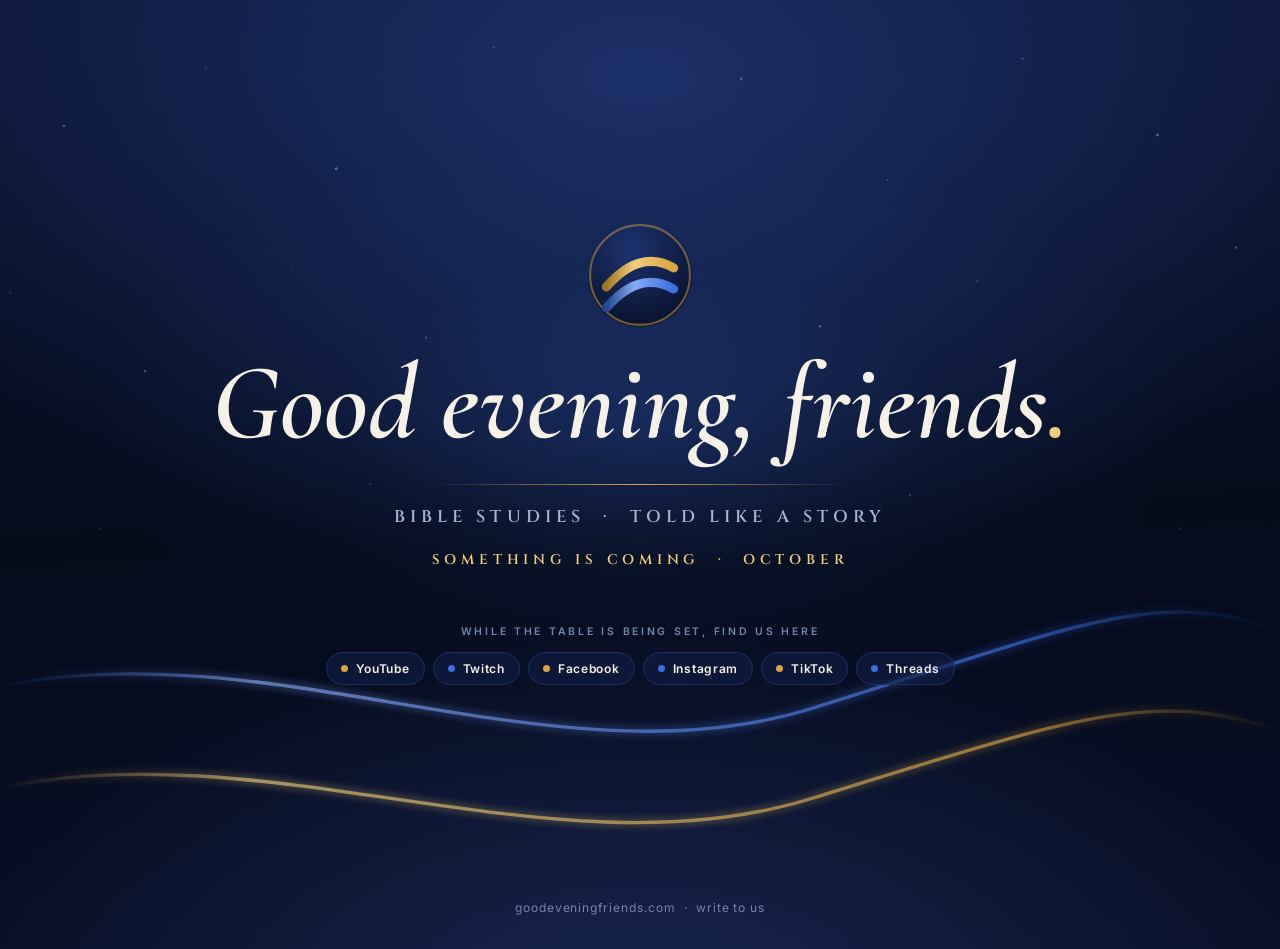
==== index.html @ 983fb51b "Site v3.1: teaser front door, landing, series, Kingdom Journey companion" ====
<!doctype html>
<html lang="en">
<head>
<meta charset="utf-8">
<meta name="viewport" content="width=device-width, initial-scale=1">
<title>Good evening, friends.</title>
<meta name="description" content="Good evening, friends. Bible studies, told like a story. Something is coming in October.">
<meta property="og:type" content="website">
<meta property="og:title" content="Good evening, friends.">
<meta property="og:description" content="Bible studies, told like a story. Something is coming in October.">
<meta property="og:image" content="https://goodeveningfriends.com/assets/og_channel_1200x630.png">
<meta property="og:url" content="https://goodeveningfriends.com/">
<meta property="og:site_name" content="Good evening, friends.">
<meta name="twitter:card" content="summary_large_image">
<meta name="theme-color" content="#050B1B">
<link rel="icon" type="image/png" sizes="192x192" href="/assets/mark_192.png">
<link rel="apple-touch-icon" href="/assets/mark_192.png">
<link rel="preconnect" href="https://fonts.googleapis.com"><link rel="preconnect" href="https://fonts.gstatic.com" crossorigin>
<link rel="stylesheet" href="https://fonts.googleapis.com/css2?family=Cinzel:wght@600;700&family=Cormorant+Garamond:ital,wght@1,500;1,600&family=Inter:wght@500;600&display=swap">
<style>
:root{--night-900:#050B1B;--night-800:#0A1330;--line:#1E3060;--gold-500:#D9A441;--gold-300:#F0CE7E;--blue-500:#3B6FE0;--blue-300:#86AAF5;--parchment:#F6F1E6;--mist:#A7B4D1;--mist-dim:#7385A8;
--ff-display:'Cinzel',Georgia,serif;--ff-quote:'Cormorant Garamond',Georgia,serif;--ff-ui:'Inter',system-ui,sans-serif}
*{margin:0;box-sizing:border-box}
html{background:#050B1B;min-height:100%}
body{min-height:100%}
body{background:radial-gradient(120% 90% at 50% 8%,#1B3068 0%,transparent 58%),radial-gradient(90% 70% at 50% 108%,#17264F 0%,transparent 60%),linear-gradient(178deg,#0A1330 0%,#050B1B 55%,#080F27 100%);color:var(--parchment);font-family:var(--ff-ui);-webkit-font-smoothing:antialiased;overflow-x:hidden}
.stage{position:relative;min-height:100svh;display:flex;flex-direction:column;align-items:center;justify-content:center;text-align:center;padding:48px 20px 40px}
.stars,.rails{position:absolute;inset:0;width:100%;height:100%;pointer-events:none}
.stars{opacity:.55}
.rails{opacity:.9}
.halo{position:absolute;left:50%;top:50%;width:min(1100px,140vw);height:min(560px,70vh);transform:translate(-50%,-56%);border-radius:50%;background:radial-gradient(closest-side,rgba(59,111,224,.22),rgba(59,111,224,.05) 55%,transparent 100%);pointer-events:none}
.z{position:relative;z-index:2;display:flex;flex-direction:column;align-items:center}
.mark{width:clamp(72px,10vw,104px);height:clamp(72px,10vw,104px)}
.gef{font-family:var(--ff-quote);font-style:italic;font-weight:600;font-size:clamp(40px,8.4vw,108px);line-height:1.02;color:var(--parchment);margin-top:22px;text-wrap:balance}
.gef .dot{color:var(--gold-300)}
.rule{height:1px;width:min(420px,64vw);background:linear-gradient(90deg,transparent,var(--gold-500),transparent);margin:26px 0 20px}
.desc{font-family:var(--ff-display);font-weight:600;text-transform:uppercase;letter-spacing:.3em;font-size:clamp(11px,1.6vw,17px);color:var(--mist)}
.intrigue{font-family:var(--ff-display);font-weight:600;text-transform:uppercase;letter-spacing:.34em;font-size:clamp(10px,1.4vw,14px);color:var(--gold-300);margin-top:22px}
.find{margin-top:56px}
.find .kicker{font:600 10.5px var(--ff-ui);letter-spacing:.26em;text-transform:uppercase;color:var(--mist-dim);margin-bottom:14px}
.pills{display:flex;gap:8px;flex-wrap:wrap;justify-content:center;max-width:640px}
.pills a{display:inline-flex;align-items:center;gap:8px;background:rgba(17,30,69,.62);border:1px solid var(--line);color:var(--parchment);font:600 12px var(--ff-ui);letter-spacing:.06em;padding:8px 14px;border-radius:100px;text-decoration:none;transition:border-color .15s,transform .15s}
.pills a:hover{border-color:var(--gold-500);transform:translateY(-1px)}
.pills a:focus-visible{outline:2px solid var(--gold-300);outline-offset:2px}
.pills a i{width:7px;height:7px;border-radius:50%;background:var(--gold-500);display:inline-block}
.pills a.b i{background:var(--blue-500)}
footer{position:relative;z-index:2;text-align:center;padding:0 20px 34px;color:var(--mist-dim);font-size:12px;letter-spacing:.08em}
footer a{color:var(--mist-dim);text-decoration:none}
/* arrival */
.z>*,.find{opacity:0;transform:translateY(8px);animation:up .9s ease forwards}
.mark{animation-delay:.1s}.gef{animation-delay:.35s}.rule{animation-delay:.7s}.desc{animation-delay:.85s}.intrigue{animation-delay:1.15s}.find{animation-delay:1.5s}
.gef .dot{opacity:0;animation:in .6s ease 1.25s forwards}
.rails path{stroke-dasharray:1400;stroke-dashoffset:1400;animation:draw 2.4s ease .2s forwards}
.rails path.b{animation-delay:.45s}
@keyframes up{to{opacity:1;transform:none}}
@keyframes in{to{opacity:1}}
@keyframes draw{to{stroke-dashoffset:0}}
@media(prefers-reduced-motion:reduce){.z>*,.find,.gef .dot{opacity:1;transform:none;animation:none}.rails path{stroke-dashoffset:0;animation:none}}
</style>
</head>
<body>
<main class="stage">
  <svg class="stars" viewBox="0 0 1200 800" preserveAspectRatio="xMidYMid slice" xmlns="http://www.w3.org/2000/svg" aria-hidden="true">
    <g fill="#F6F1E6">
      <circle cx="88" cy="112" r="1.1" opacity=".5"/><circle cx="214" cy="60" r=".8" opacity=".35"/><circle cx="330" cy="150" r="1.3" opacity=".6"/><circle cx="470" cy="42" r=".9" opacity=".4"/><circle cx="560" cy="130" r=".7" opacity=".3"/><circle cx="690" cy="70" r="1.2" opacity=".55"/><circle cx="820" cy="160" r=".8" opacity=".4"/><circle cx="940" cy="52" r="1" opacity=".5"/><circle cx="1060" cy="120" r="1.3" opacity=".6"/><circle cx="1150" cy="36" r=".7" opacity=".3"/>
      <circle cx="40" cy="260" r=".9" opacity=".35"/><circle cx="160" cy="330" r="1.1" opacity=".5"/><circle cx="290" cy="240" r=".7" opacity=".3"/><circle cx="410" cy="300" r="1" opacity=".45"/><circle cx="640" cy="230" r=".8" opacity=".35"/><circle cx="760" cy="290" r="1.2" opacity=".55"/><circle cx="900" cy="250" r=".9" opacity=".4"/><circle cx="1030" cy="320" r=".7" opacity=".3"/><circle cx="1130" cy="220" r="1.1" opacity=".5"/>
      <circle cx="120" cy="470" r=".8" opacity=".3"/><circle cx="360" cy="430" r=".9" opacity=".35"/><circle cx="600" cy="480" r=".7" opacity=".25"/><circle cx="840" cy="440" r="1" opacity=".4"/><circle cx="1080" cy="470" r=".8" opacity=".3"/>
    </g>
  </svg>
  <svg class="rails" viewBox="0 0 1200 800" preserveAspectRatio="none" xmlns="http://www.w3.org/2000/svg" aria-hidden="true">
    <defs>
      <linearGradient id="rg" x1="0" x2="1"><stop offset="0" stop-color="#D9A441" stop-opacity="0"/><stop offset=".2" stop-color="#F0CE7E"/><stop offset=".8" stop-color="#D9A441"/><stop offset="1" stop-color="#A2761F" stop-opacity="0"/></linearGradient>
      <linearGradient id="rb" x1="0" x2="1"><stop offset="0" stop-color="#3B6FE0" stop-opacity="0"/><stop offset=".2" stop-color="#86AAF5"/><stop offset=".8" stop-color="#3B6FE0"/><stop offset="1" stop-color="#21458F" stop-opacity="0"/></linearGradient>
      <filter id="glow" x="-10%" y="-50%" width="120%" height="200%"><feGaussianBlur stdDeviation="4" result="b"/><feMerge><feMergeNode in="b"/><feMergeNode in="SourceGraphic"/></feMerge></filter>
    </defs>
    <g filter="url(#glow)">
      <path class="b" d="M0 610 C 260 560, 520 700, 760 630 S 1080 520, 1200 560" fill="none" stroke="url(#rb)" stroke-width="3" opacity=".7"/>
      <path d="M0 700 C 260 650, 520 780, 760 710 S 1080 610, 1200 650" fill="none" stroke="url(#rg)" stroke-width="3" opacity=".7"/>
    </g>
  </svg>
  <div class="halo"></div>

  <div class="z">
    <div class="mark"><svg viewBox="0 0 74 74" xmlns="http://www.w3.org/2000/svg" role="img" aria-label="Good evening, friends"><defs><linearGradient id="mg" x1="0" y1="0" x2="1" y2="0"><stop offset="0%" stop-color="#A2761F"/><stop offset="42%" stop-color="#F0CE7E"/><stop offset="100%" stop-color="#D9A441"/></linearGradient><linearGradient id="mb" x1="0" y1="0" x2="1" y2="0"><stop offset="0%" stop-color="#21458F"/><stop offset="42%" stop-color="#86AAF5"/><stop offset="100%" stop-color="#3B6FE0"/></linearGradient><radialGradient id="mbg" cx="42%" cy="26%" r="82%"><stop offset="0%" stop-color="#1C3370"/><stop offset="100%" stop-color="#070F26"/></radialGradient></defs><circle cx="37" cy="37" r="37" fill="url(#mbg)"/><circle cx="37" cy="37" r="35.5" fill="none" stroke="#D9A441" stroke-width="1.5" opacity=".48"/><path d="M 13 45.5 Q 37 18 61 32" fill="none" stroke="url(#mg)" stroke-width="6.4" stroke-linecap="round"/><path d="M 13 60.3 Q 37 32.9 61 47" fill="none" stroke="url(#mb)" stroke-width="6.4" stroke-linecap="round"/></svg></div>
    <h1 class="gef">Good evening, friends<span class="dot">.</span></h1>
    <div class="rule"></div>
    <div class="desc">Bible studies &nbsp;·&nbsp; told like a story</div>
    <div class="intrigue">Something is coming &nbsp;·&nbsp; October</div>
  </div>

  <div class="find z">
    <div class="kicker">While the table is being set, find us here</div>
    <nav class="pills" aria-label="Find us">
      <a href="https://www.youtube.com/@Goodeveningfriends7" target="_blank" rel="noopener"><i></i>YouTube</a>
      <a class="b" href="https://www.twitch.tv/goodeveningfriends7" target="_blank" rel="noopener"><i></i>Twitch</a>
      <a href="https://www.facebook.com/goodveningfriends" target="_blank" rel="noopener"><i></i>Facebook</a>
      <a class="b" href="https://www.instagram.com/goodeveningfriends_7/" target="_blank" rel="noopener"><i></i>Instagram</a>
      <a href="https://www.tiktok.com/@goodeveningfriend3" target="_blank" rel="noopener"><i></i>TikTok</a>
      <a class="b" href="https://www.threads.com/@goodeveningfriends_7" target="_blank" rel="noopener"><i></i>Threads</a>
    </nav>
  </div>
</main>
<footer>goodeveningfriends.com &nbsp;·&nbsp; <a href="mailto:goodeveningfriends7@gmail.com">write to us</a></footer>
</body>
</html>
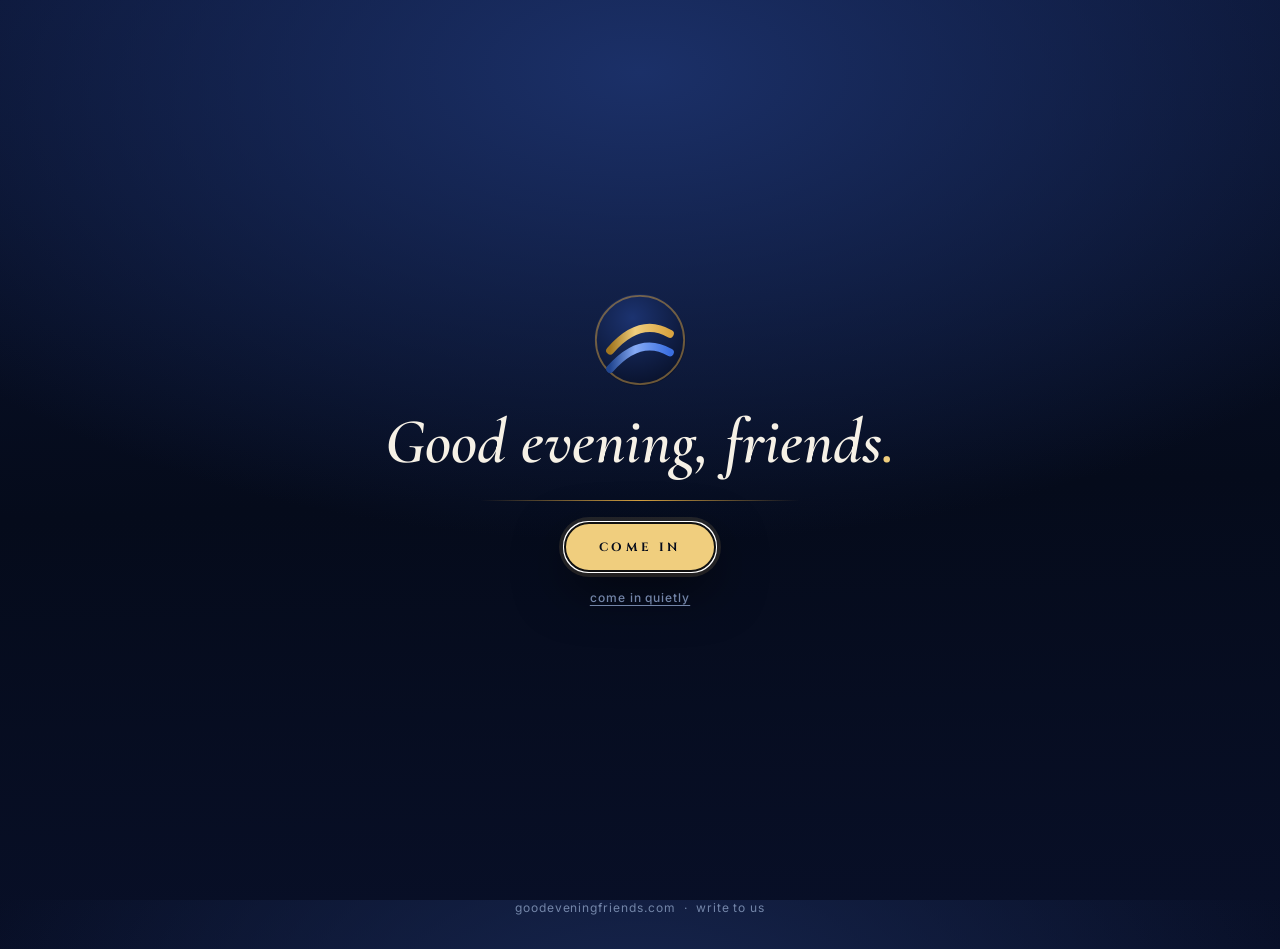
==== commit dc68cf2c: "Front door herald, sign-in at goodeveningfriends.com (auth proxy), rules v5, web.app redirect config" ====
--- a/index.html
+++ b/index.html
@@ -55,8 +55,10 @@
 @keyframes up{to{opacity:1;transform:none}}
 @keyframes in{to{opacity:1}}
 @keyframes draw{to{stroke-dashoffset:0}}
+body:not(.arrived) .z>*,body:not(.arrived) .find,body:not(.arrived) .gef .dot,body:not(.arrived) .rails path{animation-play-state:paused}
 @media(prefers-reduced-motion:reduce){.z>*,.find,.gef .dot{opacity:1;transform:none;animation:none}.rails path{stroke-dashoffset:0;animation:none}}
 </style>
+<script src="/assets/herald.js?v=1" defer></script>
 </head>
 <body>
 <main class="stage">
@@ -93,7 +95,7 @@
     <nav class="pills" aria-label="Find us">
       <a href="https://www.youtube.com/@Goodeveningfriends7" target="_blank" rel="noopener"><i></i>YouTube</a>
       <a class="b" href="https://www.twitch.tv/goodeveningfriends7" target="_blank" rel="noopener"><i></i>Twitch</a>
-      <a href="https://www.facebook.com/goodveningfriends" target="_blank" rel="noopener"><i></i>Facebook</a>
+      <a href="https://www.facebook.com/goodeveningfriends7" target="_blank" rel="noopener"><i></i>Facebook</a>
       <a class="b" href="https://www.instagram.com/goodeveningfriends_7/" target="_blank" rel="noopener"><i></i>Instagram</a>
       <a href="https://www.tiktok.com/@goodeveningfriend3" target="_blank" rel="noopener"><i></i>TikTok</a>
       <a class="b" href="https://www.threads.com/@goodeveningfriends_7" target="_blank" rel="noopener"><i></i>Threads</a>
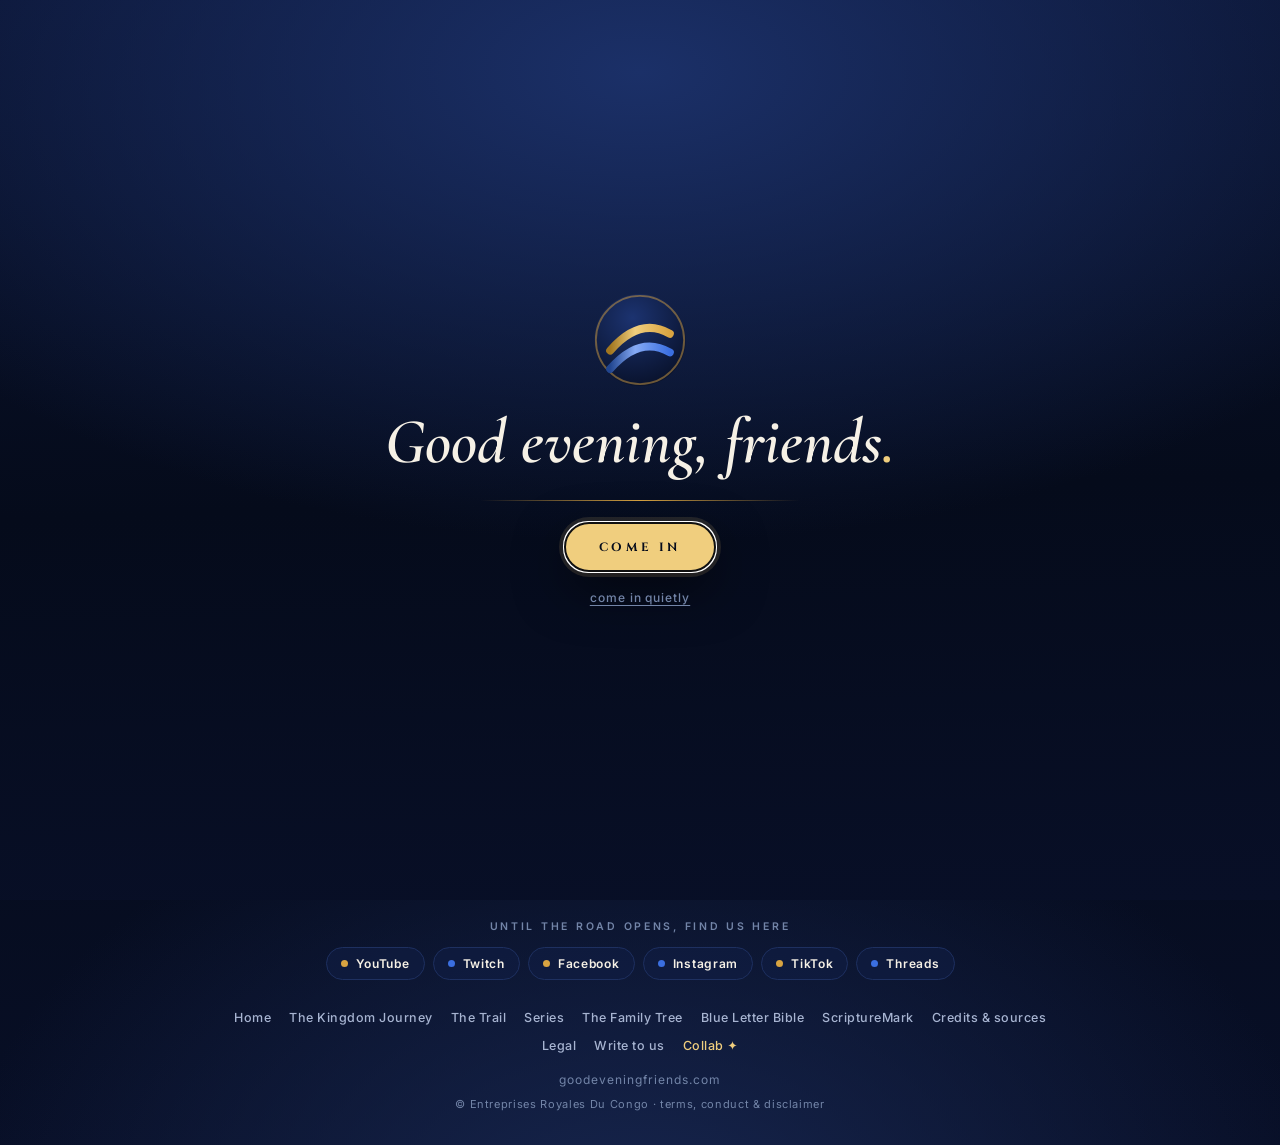
==== commit 6fcc918e: "v5: pilgrims-and-strangers theme, shared tabs, sitemap + collab, legal, rules v6" ====
--- a/index.html
+++ b/index.html
@@ -4,10 +4,10 @@
 <meta charset="utf-8">
 <meta name="viewport" content="width=device-width, initial-scale=1">
 <title>Good evening, friends.</title>
-<meta name="description" content="Good evening, friends. Bible studies, told like a story. Something is coming in October.">
+<meta name="description" content="Good evening, friends. Bible studies, told like a story. Pilgrims and strangers — from God, and back to God, through Christ. Something is coming in October.">
 <meta property="og:type" content="website">
 <meta property="og:title" content="Good evening, friends.">
-<meta property="og:description" content="Bible studies, told like a story. Something is coming in October.">
+<meta property="og:description" content="Bible studies, told like a story. Pilgrims and strangers — from God, and back to God, through Christ. Something is coming in October.">
 <meta property="og:image" content="https://goodeveningfriends.com/assets/og_channel_1200x630.png">
 <meta property="og:url" content="https://goodeveningfriends.com/">
 <meta property="og:site_name" content="Good evening, friends.">
@@ -36,31 +36,41 @@
 .rule{height:1px;width:min(420px,64vw);background:linear-gradient(90deg,transparent,var(--gold-500),transparent);margin:26px 0 20px}
 .desc{font-family:var(--ff-display);font-weight:600;text-transform:uppercase;letter-spacing:.3em;font-size:clamp(11px,1.6vw,17px);color:var(--mist)}
 .intrigue{font-family:var(--ff-display);font-weight:600;text-transform:uppercase;letter-spacing:.34em;font-size:clamp(10px,1.4vw,14px);color:var(--gold-300);margin-top:22px}
-.find{margin-top:56px}
+.theme{font-family:var(--ff-quote);font-style:italic;font-size:clamp(17px,2.2vw,22px);color:var(--parchment);margin-top:30px;max-width:44ch;line-height:1.45}
+.verse{font-family:var(--ff-quote);font-style:italic;font-size:clamp(14px,1.7vw,17px);color:var(--mist);margin-top:12px;max-width:52ch;line-height:1.5}
+.verse b{display:block;font-family:var(--ff-ui);font-style:normal;font-weight:600;font-size:10.5px;letter-spacing:.22em;text-transform:uppercase;color:var(--gold-300);margin-top:6px}
+.bottom{position:relative;z-index:2;text-align:center;padding:20px 20px 0}
+.find{margin:0 auto;display:flex;flex-direction:column;align-items:center}
 .find .kicker{font:600 10.5px var(--ff-ui);letter-spacing:.26em;text-transform:uppercase;color:var(--mist-dim);margin-bottom:14px}
-.pills{display:flex;gap:8px;flex-wrap:wrap;justify-content:center;max-width:640px}
+.pills{display:flex;gap:8px;flex-wrap:wrap;justify-content:center;max-width:760px}
 .pills a{display:inline-flex;align-items:center;gap:8px;background:rgba(17,30,69,.62);border:1px solid var(--line);color:var(--parchment);font:600 12px var(--ff-ui);letter-spacing:.06em;padding:8px 14px;border-radius:100px;text-decoration:none;transition:border-color .15s,transform .15s}
 .pills a:hover{border-color:var(--gold-500);transform:translateY(-1px)}
 .pills a:focus-visible{outline:2px solid var(--gold-300);outline-offset:2px}
 .pills a i{width:7px;height:7px;border-radius:50%;background:var(--gold-500);display:inline-block}
 .pills a.b i{background:var(--blue-500)}
-footer{position:relative;z-index:2;text-align:center;padding:0 20px 34px;color:var(--mist-dim);font-size:12px;letter-spacing:.08em}
+footer{position:relative;z-index:2;text-align:center;padding:26px 20px 34px;color:var(--mist-dim);font-size:12px;letter-spacing:.08em}
 footer a{color:var(--mist-dim);text-decoration:none}
+.sitemap{display:flex;flex-wrap:wrap;justify-content:center;gap:4px 18px;margin:0 auto 14px;max-width:820px}
+.sitemap a{color:var(--mist);font:500 12.5px var(--ff-ui);letter-spacing:.04em;padding:4px 0;border-bottom:1px solid transparent}
+.sitemap a:hover{color:var(--gold-300);border-bottom-color:rgba(217,164,65,.5)}
+.sitemap a.collab{color:var(--gold-300)}
+.owner{margin-top:10px;font-size:11px;letter-spacing:.06em;color:var(--mist-dim)}
 /* arrival */
-.z>*,.find{opacity:0;transform:translateY(8px);animation:up .9s ease forwards}
-.mark{animation-delay:.1s}.gef{animation-delay:.35s}.rule{animation-delay:.7s}.desc{animation-delay:.85s}.intrigue{animation-delay:1.15s}.find{animation-delay:1.5s}
+.z>*,.find,.sitemap{opacity:0;transform:translateY(8px);animation:up .9s ease forwards}
+.mark{animation-delay:.1s}.gef{animation-delay:.35s}.rule{animation-delay:.7s}.desc{animation-delay:.85s}.intrigue{animation-delay:1.15s}.theme{animation-delay:1.35s}.verse{animation-delay:1.5s}.find{animation-delay:1.7s}.sitemap{animation-delay:1.9s}
 .gef .dot{opacity:0;animation:in .6s ease 1.25s forwards}
 .rails path{stroke-dasharray:1400;stroke-dashoffset:1400;animation:draw 2.4s ease .2s forwards}
 .rails path.b{animation-delay:.45s}
 @keyframes up{to{opacity:1;transform:none}}
 @keyframes in{to{opacity:1}}
 @keyframes draw{to{stroke-dashoffset:0}}
-body:not(.arrived) .z>*,body:not(.arrived) .find,body:not(.arrived) .gef .dot,body:not(.arrived) .rails path{animation-play-state:paused}
-@media(prefers-reduced-motion:reduce){.z>*,.find,.gef .dot{opacity:1;transform:none;animation:none}.rails path{stroke-dashoffset:0;animation:none}}
+body:not(.arrived) .z>*,body:not(.arrived) .find,body:not(.arrived) .sitemap,body:not(.arrived) .gef .dot,body:not(.arrived) .rails path{animation-play-state:paused}
+@media(prefers-reduced-motion:reduce){.z>*,.find,.sitemap,.gef .dot{opacity:1;transform:none;animation:none}.rails path{stroke-dashoffset:0;animation:none}}
 </style>
 <script src="/assets/herald.js?v=1" defer></script>
 </head>
 <body>
+<div id="sitenav" data-here="home"></div>
 <main class="stage">
   <svg class="stars" viewBox="0 0 1200 800" preserveAspectRatio="xMidYMid slice" xmlns="http://www.w3.org/2000/svg" aria-hidden="true">
     <g fill="#F6F1E6">
@@ -88,10 +98,14 @@
     <div class="rule"></div>
     <div class="desc">Bible studies &nbsp;·&nbsp; told like a story</div>
     <div class="intrigue">Something is coming &nbsp;·&nbsp; October</div>
+    <div class="theme">Pilgrims and strangers — from God, and back to God, through Christ. A journey up the straight and narrow road, past sin, death, lust and the powers of this world.</div>
+    <div class="verse">“Strait is the gate, and narrow is the way, which leadeth unto life, and few there be that find it.”<b>Matthew 7:14</b></div>
   </div>
 
-  <div class="find z">
-    <div class="kicker">While the table is being set, find us here</div>
+</main>
+<div class="bottom">
+  <div class="find">
+    <div class="kicker">Until the road opens, find us here</div>
     <nav class="pills" aria-label="Find us">
       <a href="https://www.youtube.com/@Goodeveningfriends7" target="_blank" rel="noopener"><i></i>YouTube</a>
       <a class="b" href="https://www.twitch.tv/goodeveningfriends7" target="_blank" rel="noopener"><i></i>Twitch</a>
@@ -101,7 +115,14 @@
       <a class="b" href="https://www.threads.com/@goodeveningfriends_7" target="_blank" rel="noopener"><i></i>Threads</a>
     </nav>
   </div>
-</main>
-<footer>goodeveningfriends.com &nbsp;·&nbsp; <a href="mailto:goodeveningfriends7@gmail.com">write to us</a></footer>
+</div>
+<footer>
+  <nav class="sitemap" aria-label="Site map">
+    <a href="/">Home</a><a href="/kingdom-journey">The Kingdom Journey</a><a href="/kingdom-journey#home">The Trail</a><a href="/series">Series</a><a href="/family-tree/">The Family Tree</a><a href="https://www.blueletterbible.org/" target="_blank" rel="noopener">Blue Letter Bible</a><a href="https://www.scripturemark.org/canvas" target="_blank" rel="noopener">ScriptureMark</a><a href="/kingdom-journey#credits">Credits &amp; sources</a><a href="/legal/">Legal</a><a href="mailto:goodeveningfriends7@gmail.com">Write to us</a><a class="collab" href="mailto:goodeveningfriends7@gmail.com?subject=Collab%20with%20Good%20evening%2C%20friends">Collab ✦</a>
+  </nav>
+  goodeveningfriends.com
+  <div class="owner">© Entreprises Royales Du Congo · <a href="/legal/">terms, conduct &amp; disclaimer</a></div>
+</footer>
+<script src="/assets/sitenav.js?v=1" defer></script>
 </body>
 </html>
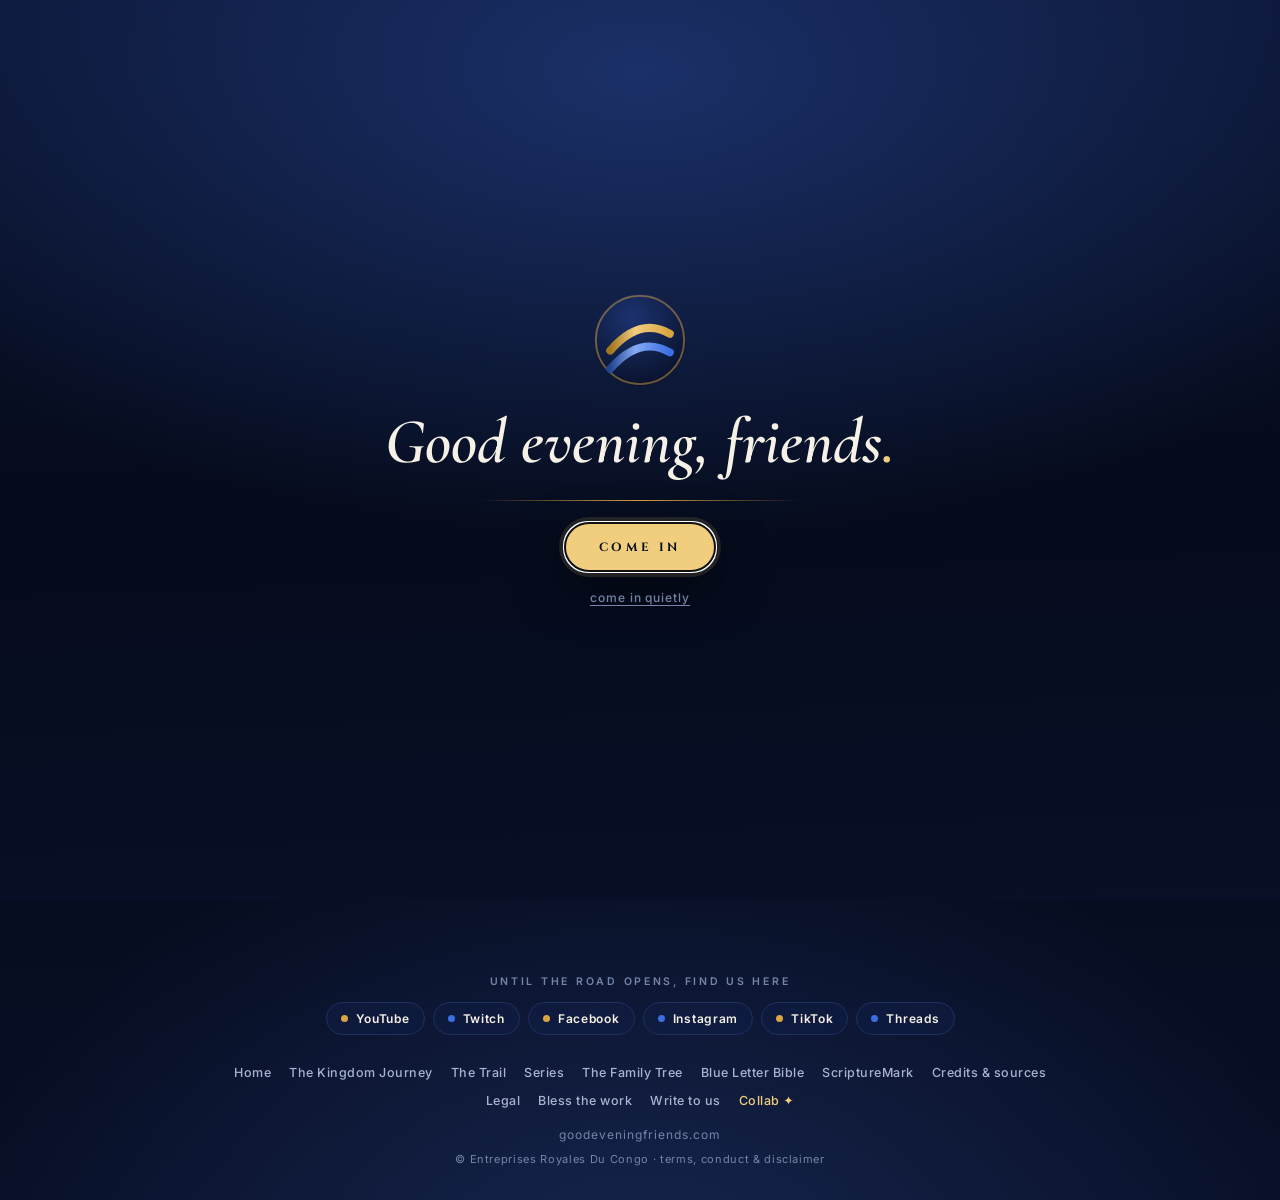
==== commit a2bc0724: "Bless the work in the sitemap; rules v7" ====
--- a/index.html
+++ b/index.html
@@ -118,7 +118,7 @@
 </div>
 <footer>
   <nav class="sitemap" aria-label="Site map">
-    <a href="/">Home</a><a href="/kingdom-journey">The Kingdom Journey</a><a href="/kingdom-journey#home">The Trail</a><a href="/series">Series</a><a href="/family-tree/">The Family Tree</a><a href="https://www.blueletterbible.org/" target="_blank" rel="noopener">Blue Letter Bible</a><a href="https://www.scripturemark.org/canvas" target="_blank" rel="noopener">ScriptureMark</a><a href="/kingdom-journey#credits">Credits &amp; sources</a><a href="/legal/">Legal</a><a href="mailto:goodeveningfriends7@gmail.com">Write to us</a><a class="collab" href="mailto:goodeveningfriends7@gmail.com?subject=Collab%20with%20Good%20evening%2C%20friends">Collab ✦</a>
+    <a href="/">Home</a><a href="/kingdom-journey">The Kingdom Journey</a><a href="/kingdom-journey#home">The Trail</a><a href="/series">Series</a><a href="/family-tree/">The Family Tree</a><a href="https://www.blueletterbible.org/" target="_blank" rel="noopener">Blue Letter Bible</a><a href="https://www.scripturemark.org/canvas" target="_blank" rel="noopener">ScriptureMark</a><a href="/kingdom-journey#credits">Credits &amp; sources</a><a href="/legal/">Legal</a><a href="/kingdom-journey#bless">Bless the work</a><a href="mailto:goodeveningfriends7@gmail.com">Write to us</a><a class="collab" href="mailto:goodeveningfriends7@gmail.com?subject=Collab%20with%20Good%20evening%2C%20friends">Collab ✦</a>
   </nav>
   goodeveningfriends.com
   <div class="owner">© Entreprises Royales Du Congo · <a href="/legal/">terms, conduct &amp; disclaimer</a></div>
